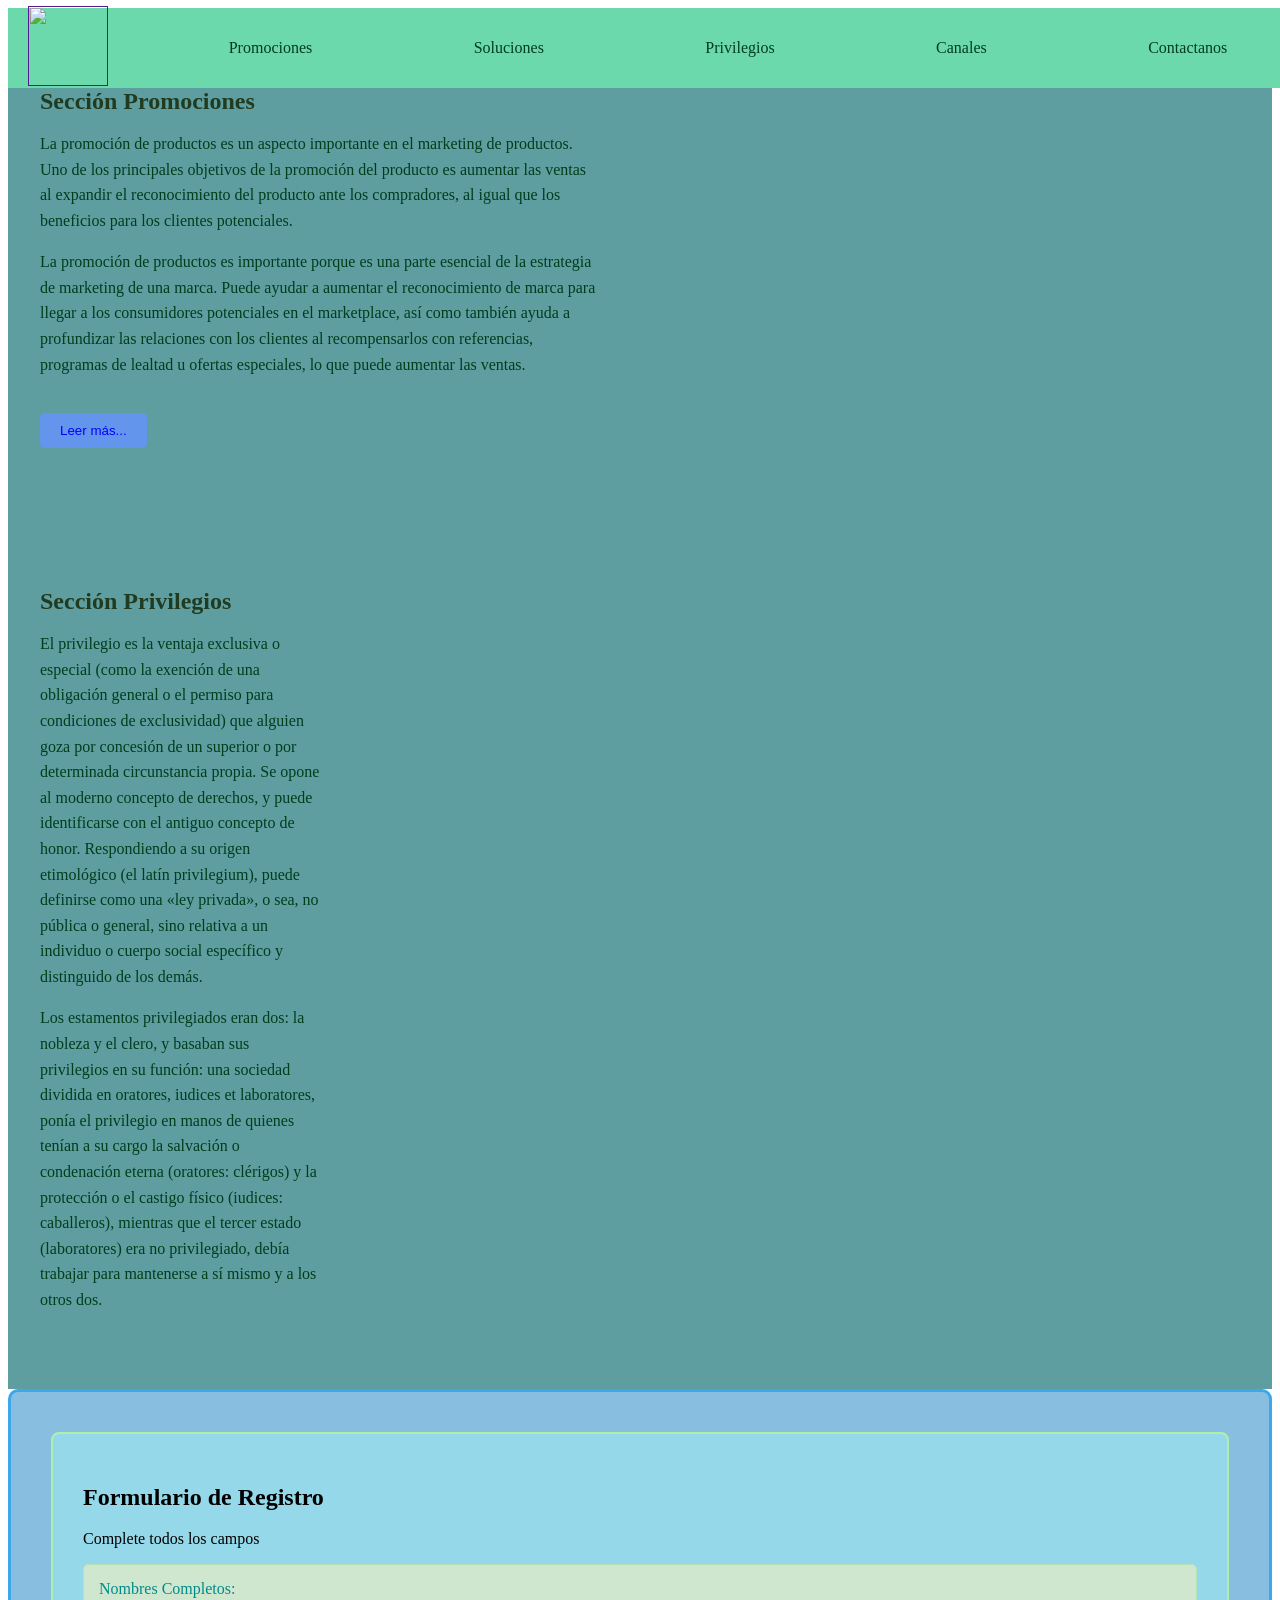
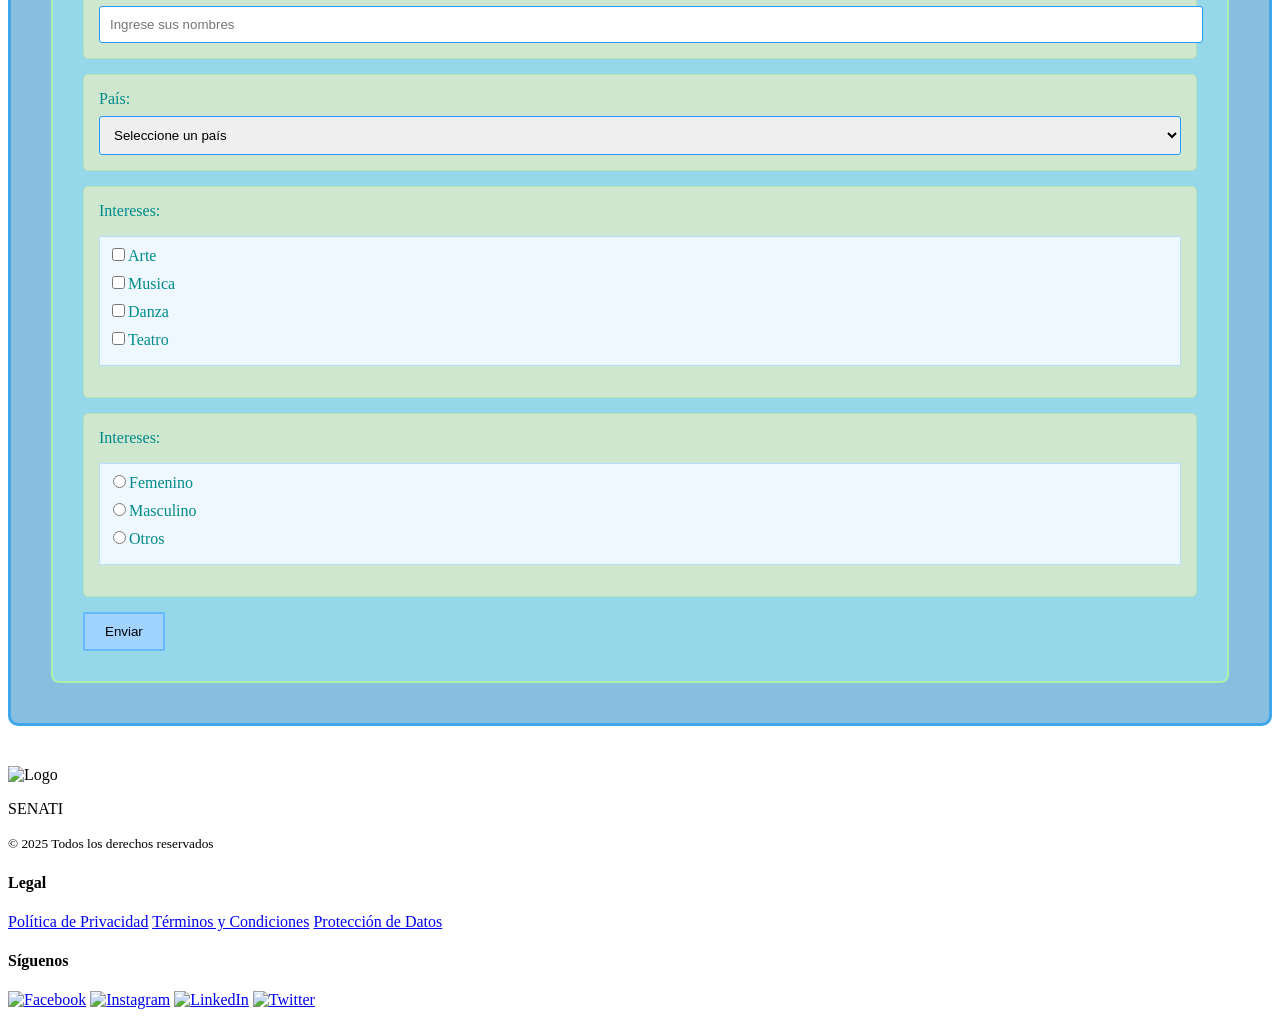
==== index.html @ 7c9ba629 "Initial commit" ====
<!DOCTYPE html>
<html lang="en">
  <head>
    <meta charset="UTF-8" />
    <meta name="viewport" content="width=device-width, initial-scale=1.0" />
    <meta http-equiv="X-UA-Compatible" content="ie=edge" />
    <title>Waoz</title>
    <link rel="stylesheet" href="styles.css" />
  </head>
  <body>
    <!--Menu-TOPHEADER-->
    <nav class="topheader">
      <a href="" class="logo">
        <img width="80" height="80" src="Logo/logo.svg" alt="" />
      </a>
      <ul class="Menu-Horizontal">
        <li><a href="">Promociones</a></li>
        <li>
          <a href="">Soluciones</a>
          <ul class="Menu-Vertical">
            <li><a href="">Servicios Financieros</a></li>
            <li><a href="">Seguros</a></li>
            <li><a href="">Soluciones</a></li>
            <li><a href="">Mundo Diners</a></li>
          </ul>
        </li>
        <li><a href="">Privilegios</a></li>
        <li><a href="">Canales</a></li>
        <li><a href="#contactanos">Contactanos</a></li>
      </ul>
    </nav>
    <!--SECCION PROMOCIONES-->
    <section class="seccion-promo">
      <div class="div-gral-promo">
        <div class="div-promo-texto">
          <h2>Sección Promociones</h2>
          <p>
            La promoción de productos es un aspecto importante en el marketing
            de productos. Uno de los principales objetivos de la promoción del
            producto es aumentar las ventas al expandir el reconocimiento del
            producto ante los compradores, al igual que los beneficios para los
            clientes potenciales.
          </p>
          <p>
            La promoción de productos es importante porque es una parte esencial
            de la estrategia de marketing de una marca. Puede ayudar a aumentar
            el reconocimiento de marca para llegar a los consumidores
            potenciales en el marketplace, así como también ayuda a profundizar
            las relaciones con los clientes al recompensarlos con referencias,
            programas de lealtad u ofertas especiales, lo que puede aumentar las
            ventas.
          </p>
          <button>Leer más...</button>
        </div>
        <div class="div-promo-img"></div>
        <img src="images/promocion2.jpg" alt="" />
      </div>
    </section>
    <!--SECCION PRIVILEGIOS-->
    <section class="seccion-privi">
      <div class="div-gral-privi">
        <div class="div-privi-texto">
          <h2>Sección Privilegios</h2>
          <p>
            El privilegio es la ventaja exclusiva o especial (como la exención
            de una obligación general o el permiso para condiciones de
            exclusividad) que alguien goza por concesión de un superior o por
            determinada circunstancia propia. Se opone al moderno concepto de
            derechos, y puede identificarse con el antiguo concepto de honor.
            Respondiendo a su origen etimológico (el latín privilegium), puede
            definirse como una «ley privada», o sea, no pública o general, sino
            relativa a un individuo o cuerpo social específico y distinguido de
            los demás.
          </p>
          <p>
            Los estamentos privilegiados eran dos: la nobleza y el clero, y
            basaban sus privilegios en su función: una sociedad dividida en
            oratores, iudices et laboratores, ponía el privilegio en manos de
            quienes tenían a su cargo la salvación o condenación eterna
            (oratores: clérigos) y la protección o el castigo físico (iudices:
            caballeros), mientras que el tercer estado (laboratores) era no
            privilegiado, debía trabajar para mantenerse a sí mismo y a los
            otros dos.
          </p>
        </div>
        <div class="div-privi-video"></div>
        <iframe
          width="560"
          height="315"
          src="https://www.youtube.com/embed/mZJt-oWDD7U?si=Sg75HyjeNGUbiSgn"
          title="YouTube video player"
          frameborder="0"
          allow="accelerometer; autoplay; clipboard-write; encrypted-media; gyroscope; picture-in-picture; web-share"
          referrerpolicy="strict-origin-when-cross-origin"
          allowfullscreen
        ></iframe>
      </div>
    </section>
    <!--FORMULARIO-->
    <section class="seccion-formulario" id="contactanos">
      <div class="div-cont-formulario">
        <h2>Formulario de Registro</h2>
        <p>Complete todos los campos</p>
        <form class="formulario">
          <!--DIV 1 - INPUT = TEXT-->
          <div class="campo">
            <label for="nombre"> Nombres Completos: </label>
            <input
              type="text"
              id="nombre"
              name="nombre"
              placeholder="Ingrese sus nombres"
            />
          </div>
          <!--DIV 2 - LISTA DESPLEGABLE-->
          <div class="campo">
            <label for="pais"> País: </label>
            <select id="pais" name="pais">
              <option value="">Seleccione un país</option>
              <option value="peru">Perú</option>
              <option value="mexico">Mexico</option>
              <option value="argentina">Argentina</option>
              <option value="brazil">Brasil</option>
              <option value="colombia">Colombia</option>
              <option value="venezuela">Venezuela</option>
            </select>
          </div>
          <!--DIV 3 - CHECKBOX-->
          <div class="campo">
            <label> Intereses: </label>
            <ul class="lista-checkbox">
              <li>
                <label
                  ><input
                    type="checkbox"
                    name="Intereses"
                    value="A"
                  />Arte</label
                >
              </li>
              <li>
                <label
                  ><input
                    type="checkbox"
                    name="Intereses"
                    value="B"
                  />Musica</label
                >
              </li>
              <li>
                <label
                  ><input
                    type="checkbox"
                    name="Intereses"
                    value="C"
                  />Danza</label
                >
              </li>
              <li>
                <label
                  ><input
                    type="checkbox"
                    name="Intereses"
                    value="D"
                  />Teatro</label
                >
              </li>
            </ul>
          </div>
          <!--DIV 4 - RADIO-->
          <div class="campo">
            <label> Intereses: </label>
            <ul class="lista-radio">
              <li>
                <label
                  ><input type="radio" name="Genero" value="A" />Femenino</label
                >
              </li>
              <li>
                <label
                  ><input
                    type="radio"
                    name="Genero"
                    value="B"
                  />Masculino</label
                >
              </li>
              <li>
                <label
                  ><input type="radio" name="Genero" value="C" />Otros</label
                >
              </li>
            </ul>
          </div>
          <button input type="submit">Enviar</button>
        </form>
      </div>
    </section>
    <!-- PIE DE PAGINA -->
    <section id="footer">
      <footer class="footer">
        <div class="footer-container">
          <!-- Logo y nombre de sitio -->
          <div class="footer-brand">
            <img
              src="Imagenes/senati-logo.png"
              alt="Logo"
              class="footer-logo"
            />
            <p>SENATI</p>
            <small>© 2025 Todos los derechos reservados</small>
          </div>

          <!-- Enlaces legales -->
          <div class="footer-links">
            <h4>Legal</h4>
            <a href="/Documentos/3.politica-privacidad.pdf"
              >Política de Privacidad</a
            >
            <!-- Dentro de href llama a un documento pdf con la poltica-->
            <a href="#">Términos y Condiciones</a>
            <!-- Dentro de href llama a un documento pdf con los terminos y condiciones-->
            <a href="/Documentos/LeyProteccionDatos.pdf">Protección de Datos</a>
          </div>

          <!-- Redes sociales con íconos personalizados -->
          <div class="footer-social">
            <h4>Síguenos</h4>
            <a href="#"
              ><img
                src="https://cdn-icons-png.flaticon.com/512/145/145802.png"
                alt="Facebook"
                class="social-icon"
            /></a>
            <a href="#"
              ><img
                src="https://cdn-icons-png.flaticon.com/512/145/145812.png"
                alt="Instagram"
                class="social-icon"
            /></a>
            <a href="#"
              ><img
                src="https://cdn-icons-png.flaticon.com/512/145/145807.png"
                alt="LinkedIn"
                class="social-icon"
            /></a>
            <a href="#"
              ><img
                src="https://cdn-icons-png.flaticon.com/512/145/145806.png"
                alt="Twitter"
                class="social-icon"
            /></a>
          </div>
        </div>
      </footer>
    </section>
  </body>
</html>
---- styles.css ----
/* Menu TOPHEADER*/
.topheader {
  position: fixed;
  background-color: #6cd9ad;
  width: 100%;
  height: 80px;
  display: flex;
  align-items: center;
  justify-content: space-between;
  padding: 0 20px;
}

.Menu-Horizontal {
  list-style: none;
  display: flex;
  justify-content: space-around;
  width: 100%;
}

.Menu-Horizontal li a {
  text-decoration: none;
  padding: 15px 20px;
  color: #003d1c;
}

.Menu-Horizontal li a:hover {
  color: green;
}
.Menu-Vertical {
  padding: 0;
  position: absolute;
  display: none;
  width: 200px;
  list-style: none;
}
.Menu-Horizontal li:hover .Menu-Vertical {
  display: block;
}
.Menu-Vertical li a {
  display: block;
  list-style: none;
  color: #203b20;
}
.Menu-Vertical li {
  background-color: #6cd9ad;
}
/*SECCION PROMOCION*/
.seccion-promo {
  padding: 60px 20px;
  background-color: cadetblue;
}
.div-gral-promo {
  display: flex;
  justify-content: space-between;
  align-items: center;
  max-width: 1200px;
  margin: 0 auto;
  gap: 40px;
}
.div-promo-texto {
  flex: 1;
}
.div-promo-texto h2 {
  color: #203b20;
  margin-bottom: 15px;
}
.div-promo-texto p {
  color: #003d1c;
  line-height: 1.6;
}
/*Boton*/
.div-promo-texto button {
  margin-top: 20px;
  padding: 10px 20px;
  background-color: cornflowerblue;
  color: blue;
  border: none;
  border-radius: 5px;
  cursor: pointer;
}
.div-promo-img {
  flex: 1;
}
.div-promo-img img {
  width: 100%;
  max-width: 500px;
}
/*SECCION PRIVILEGIOS*/
.seccion-privi {
  padding: 60px 20px;
  background-color: cadetblue;
}
.div-gral-privi {
  display: flex;
  justify-content: space-between;
  align-items: center;
  max-width: 1200px;
  margin: 0 auto;
  gap: 40px;
}
.div-privi-texto {
  flex: 1;
}
.div-privi-texto h2 {
  color: #203b20;
  margin-bottom: 15px;
}
.div-privi-texto p {
  color: #003d1c;
  line-height: 1.6;
}
.div-privi-video {
  flex: 1;
}
.div-privi-video iframe {
  width: 100%;
  max-width: 100%;
  max-width: 500px;
}
/*FORMULARIO*/
.seccion-formulario {
  background-color: #88bfe0;
  padding: 40px;
  border: 3px solid #3ea7ec;
  border-radius: 10px;
  display: flex;
  justify-content: center;
  margin-bottom: 40px;
}
.div-cont-formulario {
  background-color: #94d8e9;
  padding: 30px;
  border: 2px solid #abf1ab;
  border-radius: 8px;
  width: 100%;
  max-width: 100%;
}
.campo {
  background-color: #cfe6cf;
  padding: 15px;
  margin-bottom: 15px;
  border: 1px solid #b7e2b7;
  border-radius: 5px;
}
.formulario label {
  display: block;
  color: darkcyan;
  font-weight: 300;
  margin-bottom: 8px;
}
.formulario input[type="text"],
.formulario select {
  width: 100%;
  padding: 10px;
  border: 1.5px solid #2797ff;
  border-radius: 3px;
}
.lista-checkbox,
.lista-radio {
  list-style: none;
  padding: 8px;
  background-color: aliceblue;
  border: 1px solid #b6ddff;
  border-radius: 1.5px;
}
.formulario button {
  background-color: #a0d3ff;
  border: 2px solid #67b8ff;
  border-radius: 2px;
  padding: 10px 20px;
  cursor: pointer;
}
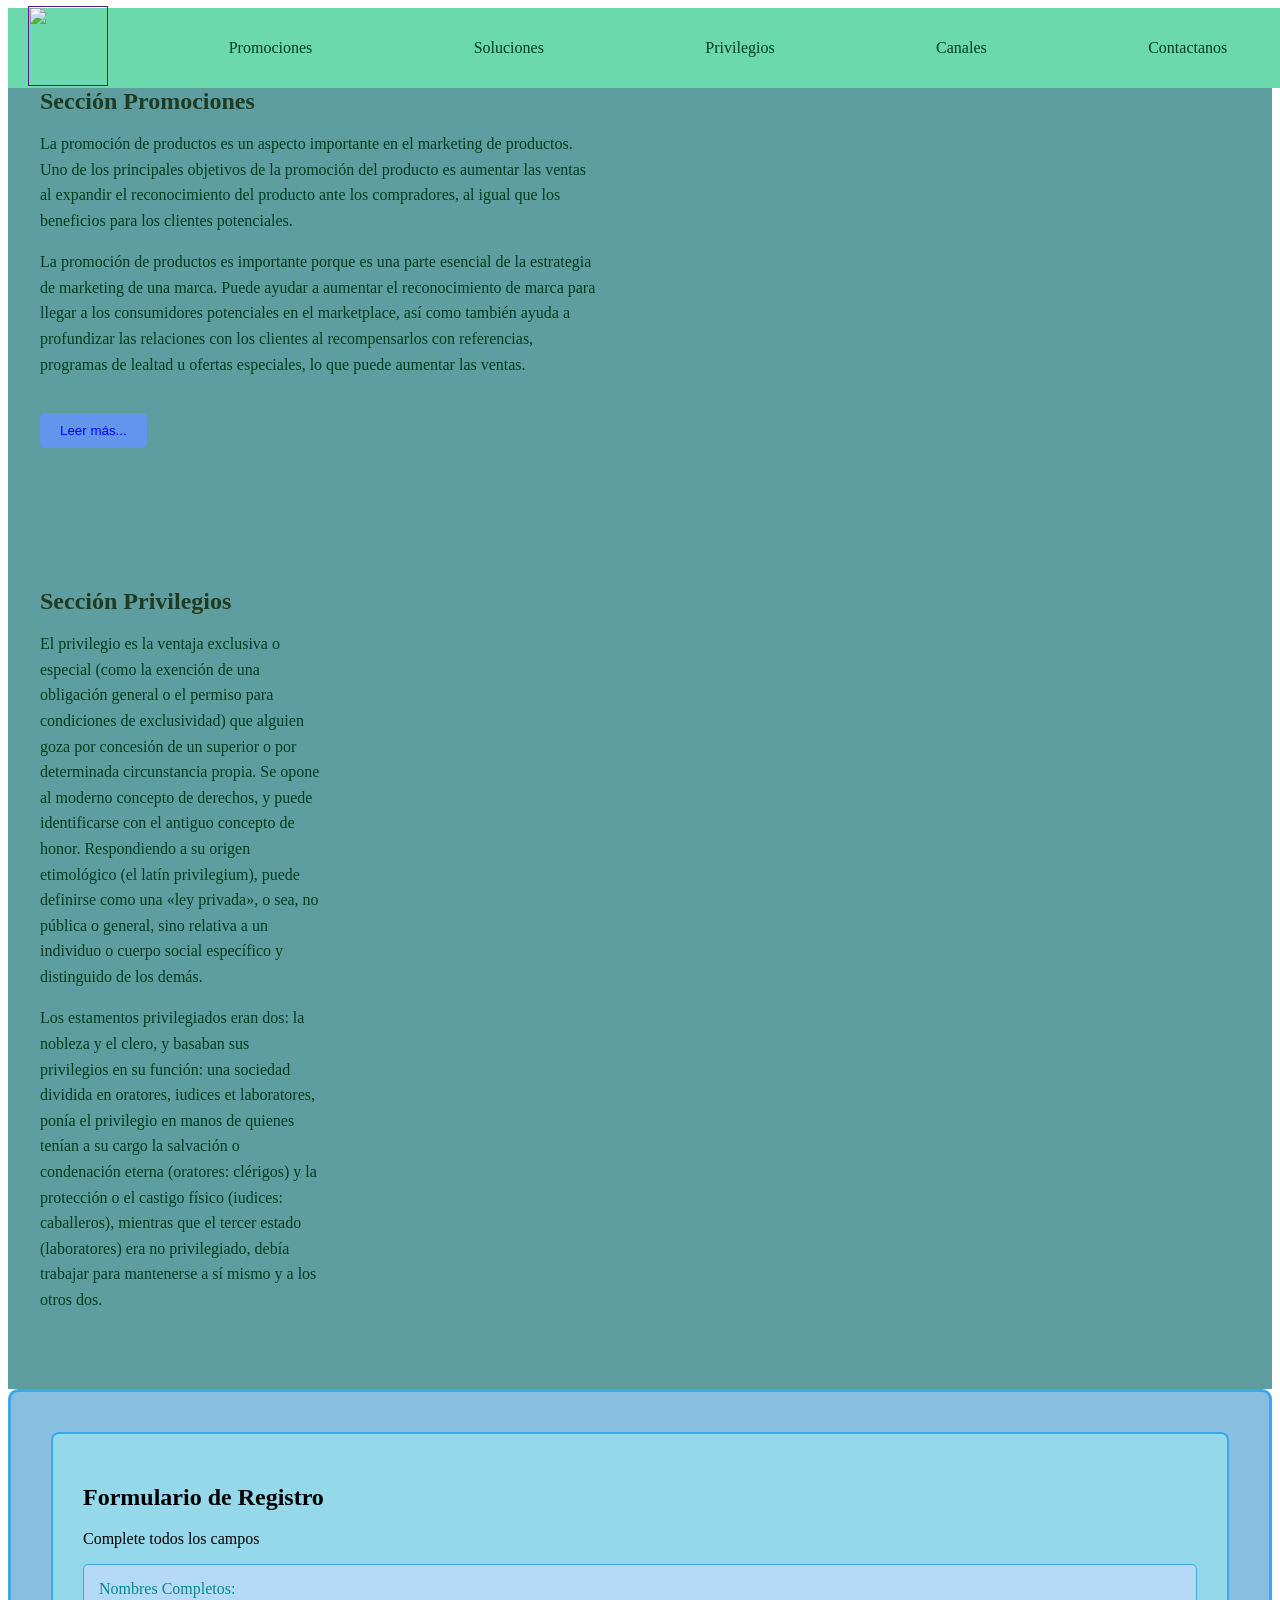
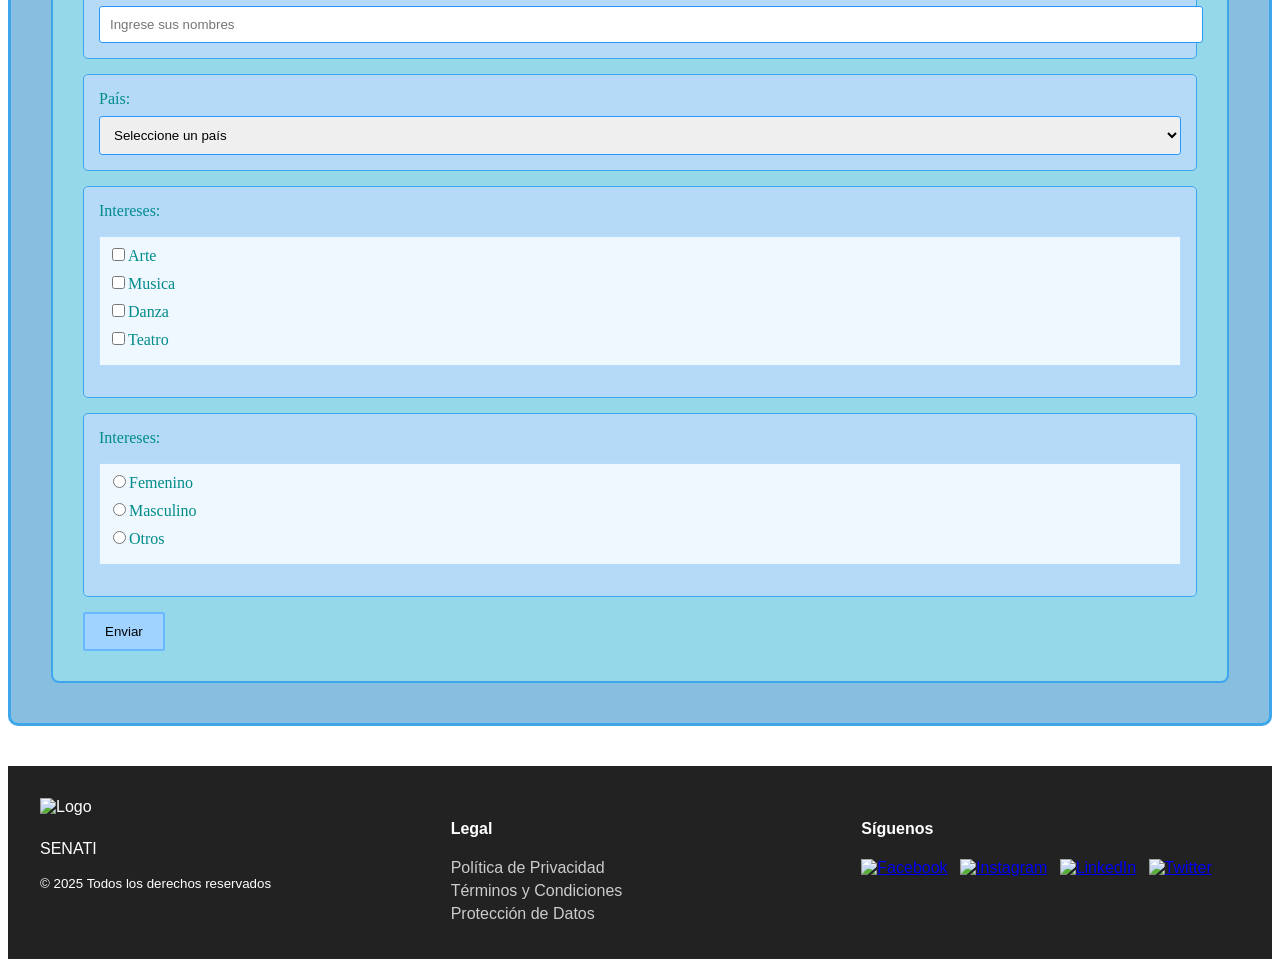
==== commit cb459f3b: "commit" ====
--- a/index.html
+++ b/index.html
@@ -198,7 +198,7 @@
     </section>
     <!-- PIE DE PAGINA -->
     <section id="footer">
-      <footer class="footer">
+      <footer class="footer" id="footer">
         <div class="footer-container">
           <!-- Logo y nombre de sitio -->
           <div class="footer-brand">
--- a/styles.css
+++ b/styles.css
@@ -130,16 +130,16 @@
 .div-cont-formulario {
   background-color: #94d8e9;
   padding: 30px;
-  border: 2px solid #abf1ab;
+  border: 2px solid #3ea7ec;
   border-radius: 8px;
   width: 100%;
   max-width: 100%;
 }
 .campo {
-  background-color: #cfe6cf;
+  background-color: #b5daf8;
   padding: 15px;
   margin-bottom: 15px;
-  border: 1px solid #b7e2b7;
+  border: 1px solid #3ea7ec;
   border-radius: 5px;
 }
 .formulario label {
@@ -170,3 +170,81 @@
   padding: 10px 20px;
   cursor: pointer;
 }
+
+/* Footer general */
+.footer {
+  background-color: #222; /* Fondo oscuro para contraste */
+  color: white;
+  padding: 2rem 1rem;
+  font-family: "Roboto", sans-serif;
+}
+
+/* Contenedor flexible para 3 columnas */
+.footer-container {
+  display: flex;
+  flex-direction: row;
+  justify-content: space-between;
+  flex-wrap: wrap;
+  max-width: 1200px;
+  margin: auto;
+  gap: 2rem;
+}
+
+/* Marca o logotipo */
+.footer-brand {
+  flex: 1;
+  min-width: 200px;
+}
+
+.footer-logo {
+  width: 60px;
+  height: auto;
+  margin-bottom: 0.5rem;
+}
+
+/* Enlaces legales */
+.footer-links {
+  flex: 1;
+  min-width: 200px;
+}
+
+.footer-links a {
+  display: block;
+  color: #ccc;
+  text-decoration: none;
+  margin: 0.3rem 0;
+}
+
+.footer-links a:hover {
+  color: #fff;
+}
+
+/* Redes sociales con íconos */
+.footer-social {
+  flex: 1;
+  min-width: 200px;
+}
+
+.social-icon {
+  width: 32px;
+  height: 32px;
+  margin-right: 0.5rem;
+  transition: transform 0.2s ease-in-out;
+}
+
+.social-icon:hover {
+  transform: scale(1.2);
+}
+
+/* Responsive para pantallas pequeñas */
+@media (max-width: 768px) {
+  .footer-container {
+    flex-direction: column;
+    align-items: center;
+    text-align: center;
+  }
+
+  .footer-social img {
+    margin-bottom: 0.5rem;
+  }
+}
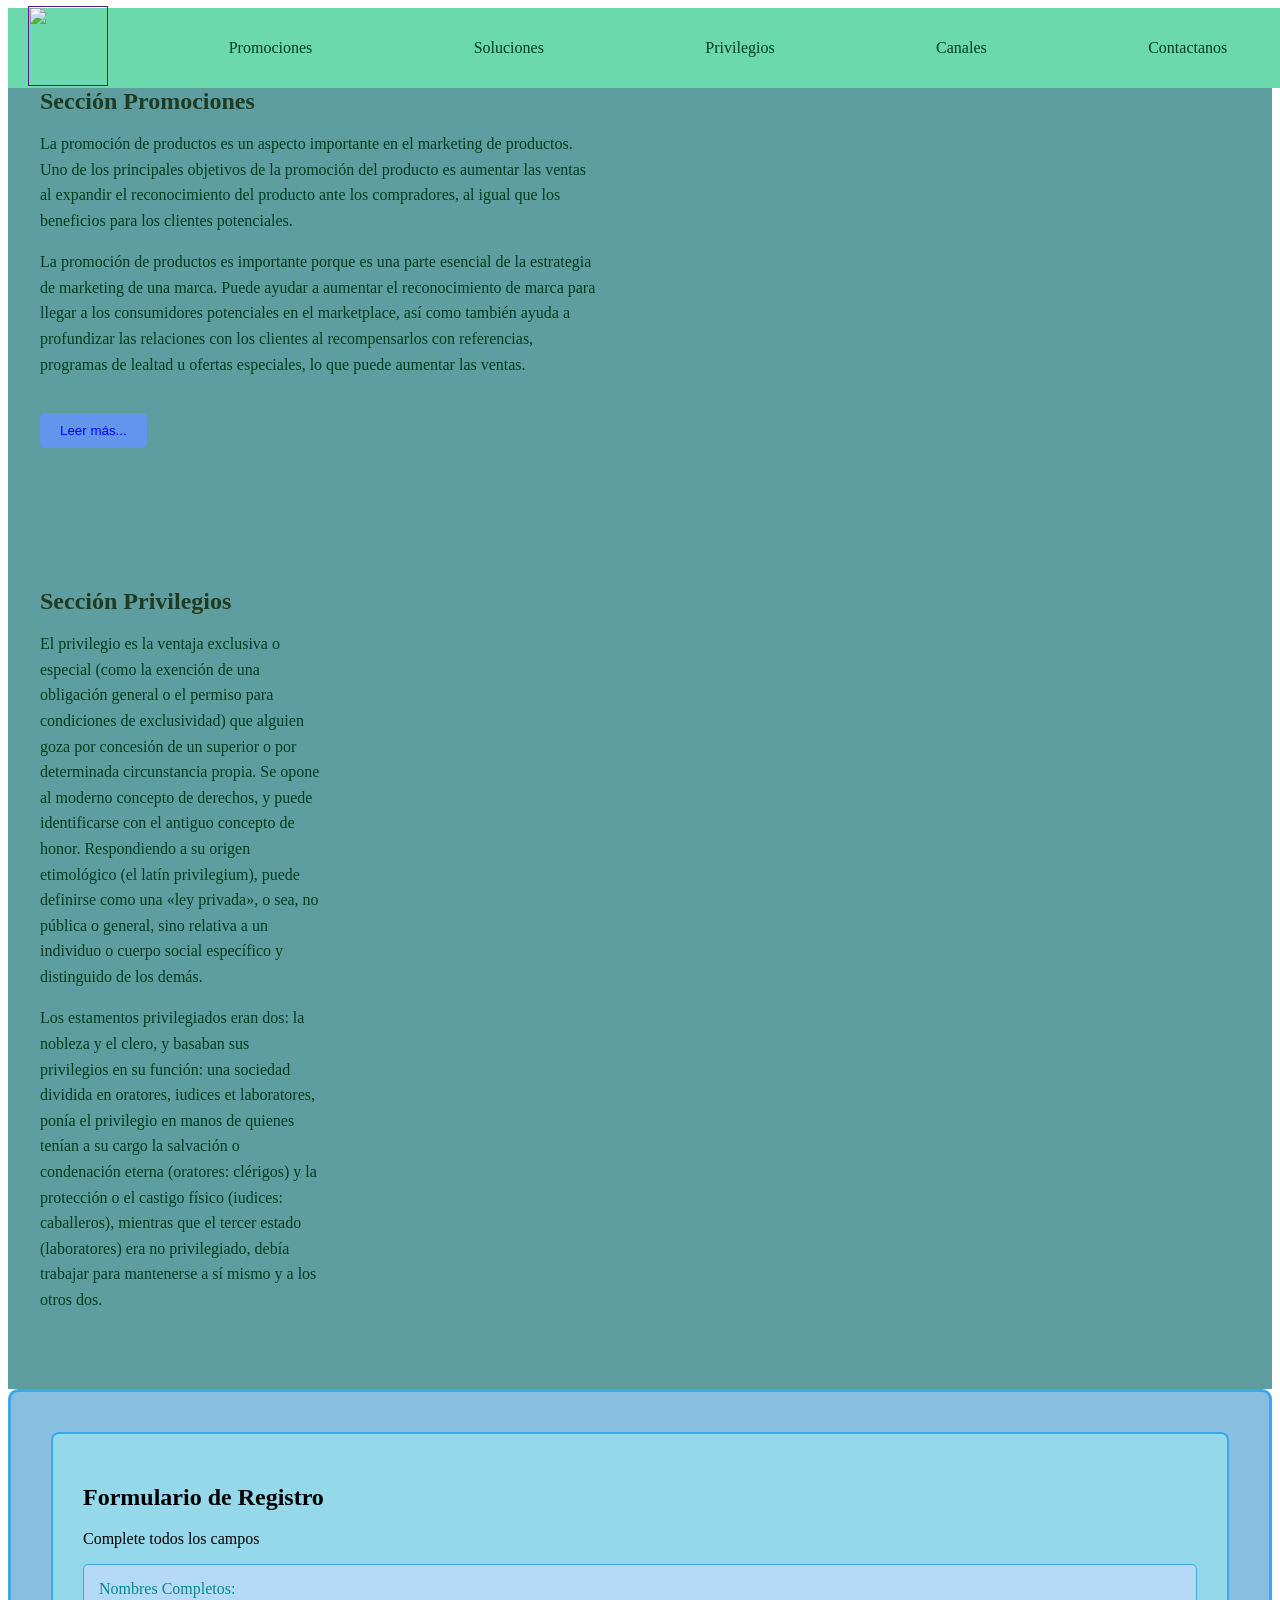
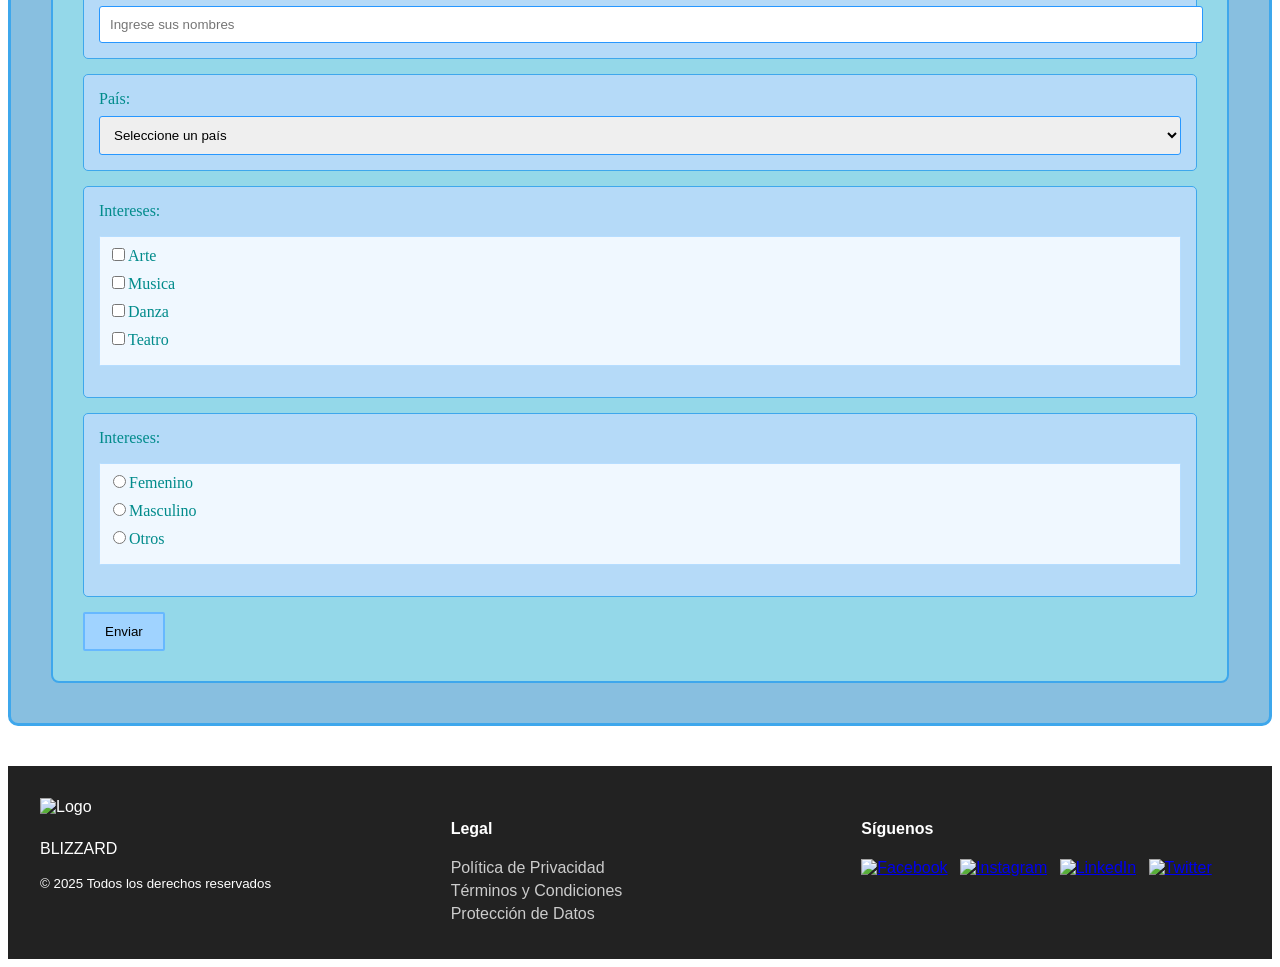
==== commit a6e3a1f3: "commit" ====
--- a/index.html
+++ b/index.html
@@ -207,7 +207,7 @@
               alt="Logo"
               class="footer-logo"
             />
-            <p>SENATI</p>
+            <p>BLIZZARD</p>
             <small>© 2025 Todos los derechos reservados</small>
           </div>
 
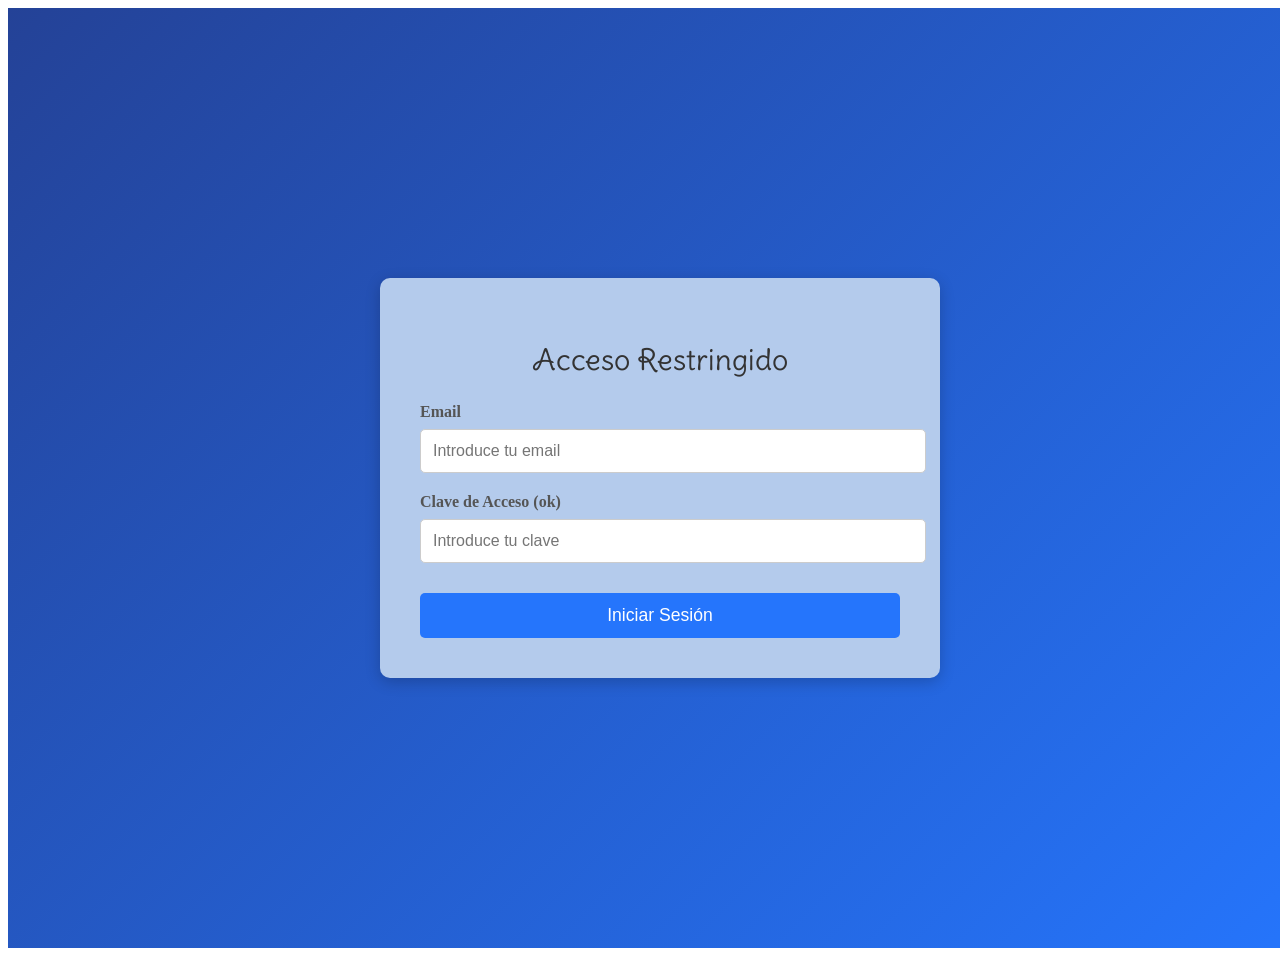
==== commit d20d680f: "commit" ====
--- a/index.html
+++ b/index.html
@@ -1,258 +1,44 @@
-<!DOCTYPE html>
-<html lang="en">
-  <head>
-    <meta charset="UTF-8" />
-    <meta name="viewport" content="width=device-width, initial-scale=1.0" />
-    <meta http-equiv="X-UA-Compatible" content="ie=edge" />
-    <title>Waoz</title>
-    <link rel="stylesheet" href="styles.css" />
-  </head>
-  <body>
-    <!--Menu-TOPHEADER-->
-    <nav class="topheader">
-      <a href="" class="logo">
-        <img width="80" height="80" src="Logo/logo.svg" alt="" />
-      </a>
-      <ul class="Menu-Horizontal">
-        <li><a href="">Promociones</a></li>
-        <li>
-          <a href="">Soluciones</a>
-          <ul class="Menu-Vertical">
-            <li><a href="">Servicios Financieros</a></li>
-            <li><a href="">Seguros</a></li>
-            <li><a href="">Soluciones</a></li>
-            <li><a href="">Mundo Diners</a></li>
-          </ul>
-        </li>
-        <li><a href="">Privilegios</a></li>
-        <li><a href="">Canales</a></li>
-        <li><a href="#contactanos">Contactanos</a></li>
-      </ul>
-    </nav>
-    <!--SECCION PROMOCIONES-->
-    <section class="seccion-promo">
-      <div class="div-gral-promo">
-        <div class="div-promo-texto">
-          <h2>Sección Promociones</h2>
-          <p>
-            La promoción de productos es un aspecto importante en el marketing
-            de productos. Uno de los principales objetivos de la promoción del
-            producto es aumentar las ventas al expandir el reconocimiento del
-            producto ante los compradores, al igual que los beneficios para los
-            clientes potenciales.
-          </p>
-          <p>
-            La promoción de productos es importante porque es una parte esencial
-            de la estrategia de marketing de una marca. Puede ayudar a aumentar
-            el reconocimiento de marca para llegar a los consumidores
-            potenciales en el marketplace, así como también ayuda a profundizar
-            las relaciones con los clientes al recompensarlos con referencias,
-            programas de lealtad u ofertas especiales, lo que puede aumentar las
-            ventas.
-          </p>
-          <button>Leer más...</button>
-        </div>
-        <div class="div-promo-img"></div>
-        <img src="images/promocion2.jpg" alt="" />
-      </div>
-    </section>
-    <!--SECCION PRIVILEGIOS-->
-    <section class="seccion-privi">
-      <div class="div-gral-privi">
-        <div class="div-privi-texto">
-          <h2>Sección Privilegios</h2>
-          <p>
-            El privilegio es la ventaja exclusiva o especial (como la exención
-            de una obligación general o el permiso para condiciones de
-            exclusividad) que alguien goza por concesión de un superior o por
-            determinada circunstancia propia. Se opone al moderno concepto de
-            derechos, y puede identificarse con el antiguo concepto de honor.
-            Respondiendo a su origen etimológico (el latín privilegium), puede
-            definirse como una «ley privada», o sea, no pública o general, sino
-            relativa a un individuo o cuerpo social específico y distinguido de
-            los demás.
-          </p>
-          <p>
-            Los estamentos privilegiados eran dos: la nobleza y el clero, y
-            basaban sus privilegios en su función: una sociedad dividida en
-            oratores, iudices et laboratores, ponía el privilegio en manos de
-            quienes tenían a su cargo la salvación o condenación eterna
-            (oratores: clérigos) y la protección o el castigo físico (iudices:
-            caballeros), mientras que el tercer estado (laboratores) era no
-            privilegiado, debía trabajar para mantenerse a sí mismo y a los
-            otros dos.
-          </p>
-        </div>
-        <div class="div-privi-video"></div>
-        <iframe
-          width="560"
-          height="315"
-          src="https://www.youtube.com/embed/mZJt-oWDD7U?si=Sg75HyjeNGUbiSgn"
-          title="YouTube video player"
-          frameborder="0"
-          allow="accelerometer; autoplay; clipboard-write; encrypted-media; gyroscope; picture-in-picture; web-share"
-          referrerpolicy="strict-origin-when-cross-origin"
-          allowfullscreen
-        ></iframe>
-      </div>
-    </section>
-    <!--FORMULARIO-->
-    <section class="seccion-formulario" id="contactanos">
-      <div class="div-cont-formulario">
-        <h2>Formulario de Registro</h2>
-        <p>Complete todos los campos</p>
-        <form class="formulario">
-          <!--DIV 1 - INPUT = TEXT-->
-          <div class="campo">
-            <label for="nombre"> Nombres Completos: </label>
-            <input
-              type="text"
-              id="nombre"
-              name="nombre"
-              placeholder="Ingrese sus nombres"
-            />
-          </div>
-          <!--DIV 2 - LISTA DESPLEGABLE-->
-          <div class="campo">
-            <label for="pais"> País: </label>
-            <select id="pais" name="pais">
-              <option value="">Seleccione un país</option>
-              <option value="peru">Perú</option>
-              <option value="mexico">Mexico</option>
-              <option value="argentina">Argentina</option>
-              <option value="brazil">Brasil</option>
-              <option value="colombia">Colombia</option>
-              <option value="venezuela">Venezuela</option>
-            </select>
-          </div>
-          <!--DIV 3 - CHECKBOX-->
-          <div class="campo">
-            <label> Intereses: </label>
-            <ul class="lista-checkbox">
-              <li>
-                <label
-                  ><input
-                    type="checkbox"
-                    name="Intereses"
-                    value="A"
-                  />Arte</label
-                >
-              </li>
-              <li>
-                <label
-                  ><input
-                    type="checkbox"
-                    name="Intereses"
-                    value="B"
-                  />Musica</label
-                >
-              </li>
-              <li>
-                <label
-                  ><input
-                    type="checkbox"
-                    name="Intereses"
-                    value="C"
-                  />Danza</label
-                >
-              </li>
-              <li>
-                <label
-                  ><input
-                    type="checkbox"
-                    name="Intereses"
-                    value="D"
-                  />Teatro</label
-                >
-              </li>
-            </ul>
-          </div>
-          <!--DIV 4 - RADIO-->
-          <div class="campo">
-            <label> Intereses: </label>
-            <ul class="lista-radio">
-              <li>
-                <label
-                  ><input type="radio" name="Genero" value="A" />Femenino</label
-                >
-              </li>
-              <li>
-                <label
-                  ><input
-                    type="radio"
-                    name="Genero"
-                    value="B"
-                  />Masculino</label
-                >
-              </li>
-              <li>
-                <label
-                  ><input type="radio" name="Genero" value="C" />Otros</label
-                >
-              </li>
-            </ul>
-          </div>
-          <button input type="submit">Enviar</button>
-        </form>
-      </div>
-    </section>
-    <!-- PIE DE PAGINA -->
-    <section id="footer">
-      <footer class="footer" id="footer">
-        <div class="footer-container">
-          <!-- Logo y nombre de sitio -->
-          <div class="footer-brand">
-            <img
-              src="Imagenes/senati-logo.png"
-              alt="Logo"
-              class="footer-logo"
-            />
-            <p>BLIZZARD</p>
-            <small>© 2025 Todos los derechos reservados</small>
-          </div>
-
-          <!-- Enlaces legales -->
-          <div class="footer-links">
-            <h4>Legal</h4>
-            <a href="/Documentos/3.politica-privacidad.pdf"
-              >Política de Privacidad</a
-            >
-            <!-- Dentro de href llama a un documento pdf con la poltica-->
-            <a href="#">Términos y Condiciones</a>
-            <!-- Dentro de href llama a un documento pdf con los terminos y condiciones-->
-            <a href="/Documentos/LeyProteccionDatos.pdf">Protección de Datos</a>
-          </div>
-
-          <!-- Redes sociales con íconos personalizados -->
-          <div class="footer-social">
-            <h4>Síguenos</h4>
-            <a href="#"
-              ><img
-                src="https://cdn-icons-png.flaticon.com/512/145/145802.png"
-                alt="Facebook"
-                class="social-icon"
-            /></a>
-            <a href="#"
-              ><img
-                src="https://cdn-icons-png.flaticon.com/512/145/145812.png"
-                alt="Instagram"
-                class="social-icon"
-            /></a>
-            <a href="#"
-              ><img
-                src="https://cdn-icons-png.flaticon.com/512/145/145807.png"
-                alt="LinkedIn"
-                class="social-icon"
-            /></a>
-            <a href="#"
-              ><img
-                src="https://cdn-icons-png.flaticon.com/512/145/145806.png"
-                alt="Twitter"
-                class="social-icon"
-            /></a>
-          </div>
-        </div>
-      </footer>
-    </section>
-  </body>
-</html>
+<!DOCTYPE html>
+<html lang="es">
+  <head>
+    <meta charset="UTF-8" />
+    <meta name="viewport" content="width=device-width, initial-scale=1.0" />
+    <title>Login con Clave Estática</title>
+    <link rel="stylesheet" href="login.css" />
+  </head>
+  <body>
+    <section class="login-container">
+      <div class="login-box">
+        <h2>Acceso Restringido</h2>
+
+        <form onsubmit="return validarLogin(event);">
+          <div class="input-group">
+            <label for="email">Email</label>
+            <input
+              type="email"
+              id="email"
+              name="email"
+              placeholder="Introduce tu email"
+              required
+            />
+          </div>
+
+          <div class="input-group">
+            <label for="password">Clave de Acceso (ok)</label>
+            <input
+              type="password"
+              id="password"
+              name="password"
+              placeholder="Introduce tu clave"
+              required
+            />
+          </div>
+
+          <button type="submit" class="login-button">Iniciar Sesión</button>
+        </form>
+      </div>
+    </section>
+
+    <script src="login.js"></script>
+  </body>
+</html>
--- a/login.css
+++ b/login.css
@@ -0,0 +1,119 @@
+@import url("https://fonts.googleapis.com/css2?family=Borel&family=Delius&family=Delius+Swash+Caps&family=Ubuntu:ital,wght@0,300;0,400;0,500;0,700;1,300;1,400;1,500;1,700&display=swap");
+
+/* Contenedor principal: Centra el formulario */
+.login-container {
+  display: flex;
+  justify-content: center;
+  align-items: center;
+  min-height: 100vh;
+  width: 100%;
+  /* Fondo atractivo para la vista de escritorio */
+  background: linear-gradient(135deg, #244297 0%, #2575fc 100%);
+  padding: 1.25rem; /* 20px de padding */
+}
+
+/* La caja del formulario */
+.login-box {
+  background: rgb(180, 203, 236);
+  padding: 2.5rem; /* 40px */
+  border-radius: 0.625rem; /* 10px */
+  box-shadow: 0 0.25rem 0.9375rem rgba(0, 0, 0, 0.2); /* Sombra */
+  width: 100%;
+  max-width: 30rem; /* 400px, el ancho máximo */
+  text-align: center;
+}
+
+.borel-regular {
+  font-family: "Borel", cursive;
+  font-weight: 400;
+  font-style: normal;
+}
+
+.login-box h2 {
+  font-family: "Delius Swash Caps", cursive;
+  font-weight: 400;
+  font-style: normal;
+  margin-bottom: 1.5625rem; /* 25px */
+  color: #333;
+  font-size: 1.8rem;
+}
+
+/* División para agrupar Label e Input */
+.input-group {
+  margin-bottom: 1.25rem; /* 20px */
+  text-align: left;
+}
+
+.input-group label {
+  display: block;
+  margin-bottom: 0.5rem; /* 8px */
+  font-weight: bold;
+  color: #555;
+}
+
+.input-group input {
+  width: 100%;
+  padding: 0.75rem; /* 12px */
+  border: 1px solid #ccc;
+  border-radius: 0.3125rem; /* 5px */
+  font-size: 1rem;
+  transition: border-color 0.3s;
+}
+
+.input-group input:focus {
+  border-color: #2575fc;
+  outline: none;
+}
+
+/* Estilo del botón */
+.login-button {
+  width: 100%;
+  padding: 0.75rem; /* 12px */
+  border: none;
+  border-radius: 0.3125rem; /* 5px */
+  background-color: #2575fc;
+  color: white;
+  font-size: 1.1rem;
+  cursor: pointer;
+  transition: background-color 0.3s ease;
+  margin-top: 0.625rem; /* 10px */
+}
+
+.login-button:hover {
+  background-color: #0e63e2;
+}
+
+/* -------------------------------------- */
+/* MEDIA QUERY: RESPONSIVE MÓVILES */
+/* -------------------------------------- */
+
+/* Estilos aplicados cuando la pantalla mide 600px o menos */
+@media (max-width: 600px) {
+  /* El contenedor principal simula una vista de aplicación */
+  .login-container {
+    padding: 0; /* Quita el padding exterior */
+    background: #fff; /* Fondo blanco liso */
+    align-items: flex-start; /* Mueve el formulario arriba */
+    min-height: auto;
+  }
+
+  /* La caja del formulario se expande y pierde los adornos de tarjeta */
+  .login-box {
+    padding: 1.5rem; /* 24px de padding interno */
+    margin-top: 2rem; /* 32px de espacio superior */
+    width: 100%;
+    max-width: 100%;
+    box-shadow: none; /*Elimina la sombra */
+    border-radius: 0; /* Elimina el borde redondeado */
+    border: none;
+  }
+
+  .login-box h2 {
+    font-size: 1.7rem; /* Ajuste sutil del tamaño */
+    text-align: left;
+  }
+
+  .input-group input {
+    padding: 1rem; /* Aumenta el padding para un mejor toque táctil (16px) */
+  }
+}
